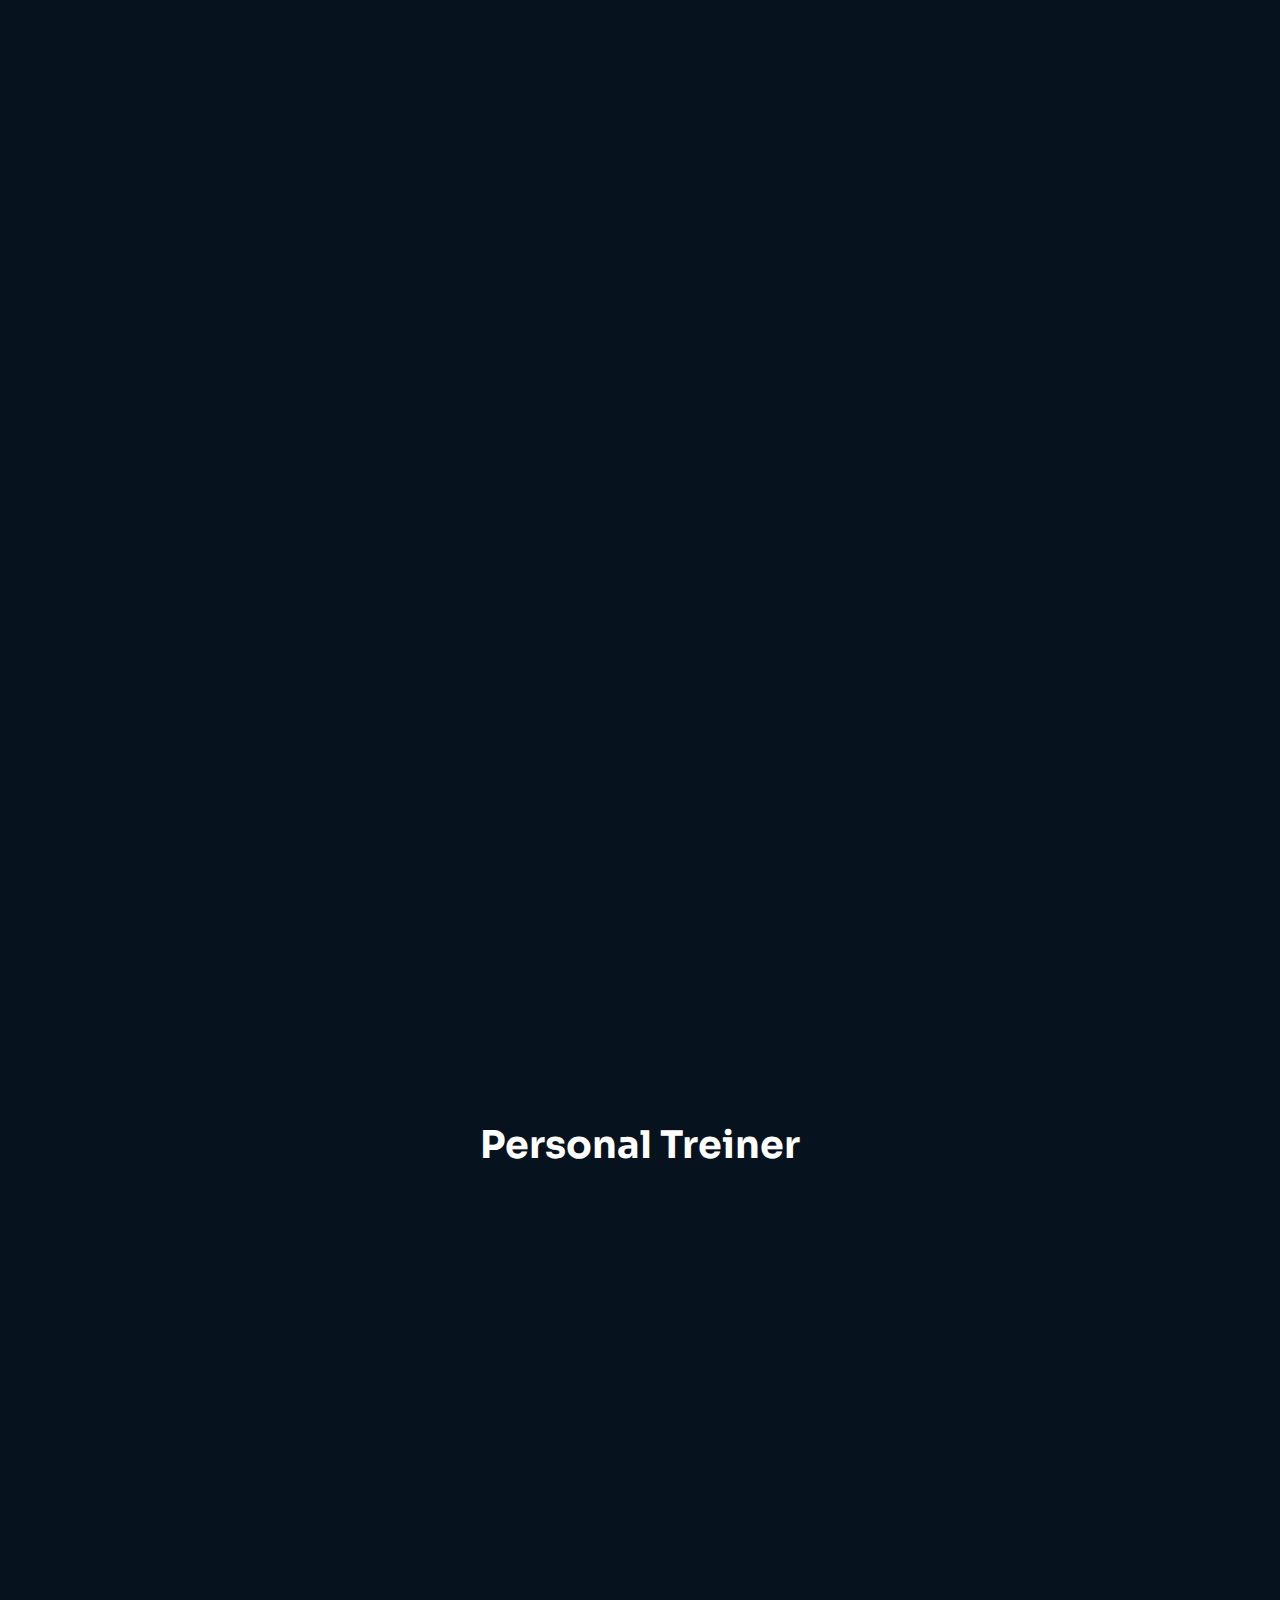
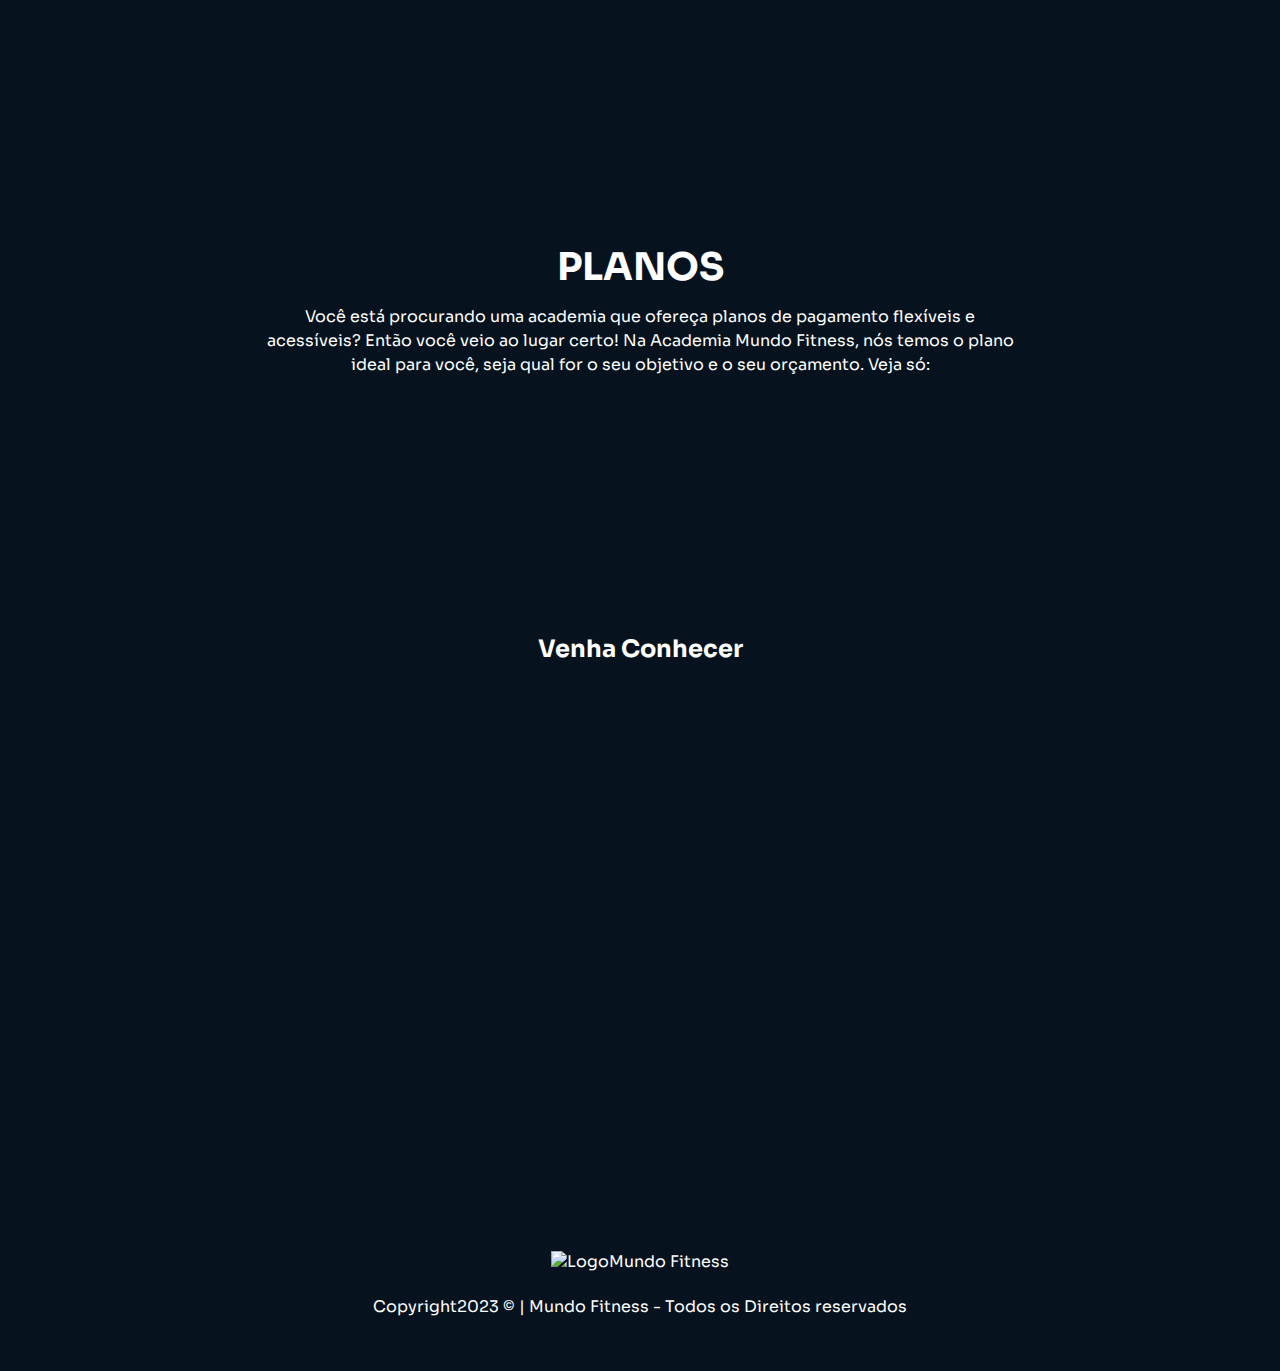
==== index.html @ b02ac6cb "Amimacoes" ====
<!DOCTYPE html>
<html lang="pt-br">
<head>
  <meta charset="UTF-8">
  <meta http-equiv="X-UA-Compatible" content="IE=edge">
  <meta name="viewport" content="width=device-width, initial-scale=1.0">
 
  <!--import animação-->
  <link href="https://unpkg.com/aos@2.3.1/dist/aos.css" rel="stylesheet">
  <!--fonte inportada-->

  <link rel="preconnect" href="https://fonts.googleapis.com"/>
  <link rel="preconnect" href="https://fonts.gstatic.com" crossorigin />
  <link href="https://fonts.googleapis.com/css2?family=Sora:wght@300;400;500;600&display=swap" rel="stylesheet" />

  <!--import icones-->
  <link rel="stylesheet" href="https://cdnjs.cloudflare.com/ajax/libs/font-awesome/6.0.0-beta3/css/all.min.css" integrity="sha512-Fo3rlrZj/k7ujTnHg4CGR2D7kSs0v4LLanw2qksYuRlEzO+tcaEPQogQ0KaoGN26/zrn20ImR1DfuLWnOo7aBA==" crossorigin="anonymous" referrerpolicy="no-referrer" />

  <!--import CSS-->
  <link rel="stylesheet" href="style.css" />
  <script src="https://unpkg.com/aos@2.3.1/dist/aos.js"></script> <!--import animação-->

  <title>Mundo Fitness - esculpa seu corpo!</title>
</head>
<body>
  <!--Header-->
  <div class="bg-home">
    <header>
      <nav class=" header-content container">
        <!--icones rede social-->
        <div class="header-icons" data-aos="fade-down">
          <a href="https://www.instagram.com/" target="_blank">
            <i class="fa-brands fa-instagram fa-2x"></i>
          </a>
          <a href="https://www.facebook.com/" target="_blank">
            <i class="fa-brands fa-facebook fa-2x"></i>
          </a>
          <a href="https://www.youtube.com/" target="_blank">
            <i class="fa-brands fa-youtube fa-2x"></i>
          </a>
          <a href="https://www.tiktok.com/" target="_blank">
            <i class="fa-brands fa-tiktok fa-2x"></i>
          </a>
        </div>

        <!--logo-->

        <div class="header-logo" data-aos="fade-up" data-aos-daley= "300" >
          <img
          data-aos="flip-up"
          data-aos-daley= "300"
          data-aos-duration = "1500"
          src="assets/Logo.svg"
          alt="LogoMundo Fitness"
          >
        </div>

        <!--botão-->

        <div data-aos="fade-down">
          <a class="header-button" href="#">
            Entrar
          </a>
        </div>
      </nav>
      <main class="hero container" data-aos="fade-up" data-aos-daley="400">
        <h1 >TRANSFORME SEU CORPO, ELEVE SUA MENTE, O CORPO ALCANÇA O QUE A MENTE ACREDITA, NO MUNDO FITNESS!</h1>
        <p>Horário de funcionamento: Seg - Sex 08:00 ás 19:00 </p>
        <a href="#" class=" button-matricula" target="_blank">
          Matricule-se
        </a>
      </main>
    </header>
  </div>

  <!-- sobre -->

  <section class="sobre">
    <div class="container sobre-content">
      <div data-aos="zoom-in" data-aos-daley="100">
        <img src="./assets/sobre academia.svg" alt="Imagem Sobre a Academia">
        
      </div>
      <div>
        <div 
        class="sobre-descricao"
        data-aos="zoom-out-left" data-aos-delay="250"
        >
          <h2>Sobre</h2>
          <p>No Mundo Fitness, você encontra tudo o que precisa para se exercitar 
            e se divertir, com uma estrutura completa e moderna, uma equipe de 
            profissionais qualificados e experientes, diversas modalidades de 
            exercícios, serviços de nutrição, fisioterapia, massagem, avaliação 
            física e personal trainer, além de um programa de fidelidade que te 
            premia com descontos, brindes e sorteios.</p>
            <p>Horário de Funcionamento: Seg a Sex <strong>08:00</strong> ás <strong>19:00</strong></p>
        </div>
      </div>
    </div>
  </section>

  <!--personal-->

  <section class="personal1">
    <h2 class=" personal-treiner">Personal Treiner</h2>
    <div class="container personal-content">
      
      <div data-aos="fade-right" data-aos-daley="350" data-aos-duration="600">
        <img src="./assets/personal-trainer1.jpg" alt="Imagem Sobre a personal">
        
      </div>
      <div>
        <div class="personal-descricao" data-aos="fade-left" data-aos-daley="450" data-aos-duration="800">
          <p>Com mais de 10 anos de experiência em treinamento físico, os  nossos 
            Personal Trainer é um especialista em ajudar seus clientes a atingir 
            seus objetivos de saúde e fitness. Ele é altamente qualificado em 
            avaliar as necessidades físicas de seus clientes e criar planos de
             treino personalizados para atender a essas necessidades. 
             Ele é apaixonado por ajudar as pessoas a alcançar seus objetivos e 
             tem uma abordagem motivadora e encorajadora para o treinamento físico. 
             Ele é especializado em treinamento de força, treinamento 
             e treinamento de resistência.</p>
        </div>
      </div>
    </div>
  </section>
  <section class="personal2">
    <div class="container personal-content1">
      <div>
        <div class="personal-descricao" data-aos="fade-right" data-aos-daley="550" data-aos-duration="600">
          <p>Os nossos Personal Trainer  é um profissional altamente experiente e 
            qualificado em treinamento físico. Ele tem mais de 15 anos de 
             em ajudar seus clientes a alcançar seus objetivos de saúde e 
             . Ele é especializado em treinamento de força, treinamento 
              e treinamento de resistência. Ele é apaixonado por ajudar as 
              pessoas a alcançar seus objetivos e tem uma abordagem motivadora e
               encorajadora para o treinamento físico. Ele é altamente qualificado 
               em avaliar as necessidades físicas de seus clientes e criar planos 
               de treino personalizados para atender a essas necessidades.</p>
        </div>
      </div>
      <div data-aos="fade-left" data-aos-daley="700" data-aos-duration="600">
        <img src="./assets/peronal-trainer2.jpeg" alt="Imagem Sobre a Personal">
        
      </div>
    </div>
  </section>

  <!-- Serviços-->

  <section class="servicos">

    <div class="servicos-content container">
      <h2>Planos</h2>
      <p>Você está procurando uma academia que ofereça planos de pagamento 
        flexíveis e acessíveis? Então você veio ao lugar certo! Na Academia Mundo  
        Fitness, nós temos o plano ideal para você, seja qual for o seu objetivo e o seu 
        orçamento. Veja só:</p>
    </div>



    <section class="cards">

      <div class="card" data-aos="fade-up" data-aos-daley= "250" data-aos-duration="1000">
        <img src="./assets/plano1.svg" alt="Plano mensal"/>
        <div class="preco-info">
          <strong>Plano Mensal</strong>
          <button>
            R$ 99,90
          </button>
        </div>
      </div>

      <div class="card" data-aos="fade-up" data-aos-daley= "450" data-aos-duration="1200">
        <img src="./assets/plano2.svg" alt="Plano mensal"/>
        <div class="preco-info">
          <strong>Plano Trimestral -16%</strong>
          <button>
            R$ 249,90
          </button>
        </div>
      </div>

      <div class="card" data-aos="fade-up" data-aos-daley= "650" data-aos-duration="1400">
        <img src="./assets/plano3.svg" alt="Plano mensal"/>
        <div class="preco-info">
          <strong>Plano Anual -33%</strong>
          <button>
            R$ 799,90
          </button>
        </div>
      </div>
    </section>
  </section>

  <!--footer-->

  <div class="servicos">
    <h2>Venha Conhecer</h2>
  </div>
  
  <iframe 
   width="100%"
  src="https://www.google.com/maps/embed?pb=!1m10!1m8!1m3!1d236.71775226901954!2d-53.7141553!3d-18.3251892!3m2!1i1024!2i768!4f13.1!5e0!3m2!1spt-BR!2sbr!4v1694975480245!5m2!1spt-BR!2sbr" width="600" height="450" style="border:0;" allowfullscreen="" loading="lazy" referrerpolicy="no-referrer-when-downgrade">
</iframe>
<footer class="footer">
  <div class="footer-icons">
    <a href="https://www.instagram.com/" target="_blank">
      <i class="fa-brands fa-instagram fa-2x"></i>
    </a>
    <a href="https://www.facebook.com/" target="_blank">
      <i class="fa-brands fa-facebook fa-2x"></i>
    </a>
    <a href="https://www.youtube.com/" target="_blank">
      <i class="fa-brands fa-youtube fa-2x"></i>
    </a>
    <a href="https://www.tiktok.com/" target="_blank">
      <i class="fa-brands fa-tiktok fa-2x"></i>
    </a>
  </div>
  <div>
    <img src="assets/Logo.svg"
          alt="LogoMundo Fitness">
  </div>
  <p> Copyright2023 © | Mundo Fitness - Todos os Direitos reservados</p>
</footer>
 <!--botão whats-->

 <a href="https://api.whatsapp.com/send?phone=5567984098077&text=Ol%C3%A1,%20Mundo%20Fitness,%20Quero%20saber%20mais%20sobre%20os%20seus%20servi%C3%A7os%20e%20benef%C3%ADcios?" 
 class="btn-whatsapp" 
 target="_blank"
 data-aos="zoom-in-up" data-aos-daley="400"
 >
  <img 
  src="./assets/whatsapp.svg" alt="Botão whatsapp"
  >
  <span class="tooltip-text">Entre em Contato</span>
 </a>
 <script src="./script.js"></script>
</body> 
</html>
---- style.css ----
* {
  margin: 0;
  padding: 0;
  box-sizing: border-box;
  outline: 0;
}

header {
  width: 100%;
}

.header-content {
  display: flex;
  align-items: center;
  justify-content: space-between;
}

i {
  color: #fff;
}

.header-icons {
  display: flex;
  gap: 14px;
}

.header-icons a:hover i {
  animation: translateY 0.7s infinite alternate;
  color: #FF3131;
}

@keyframes translateY {
  from {
    transform: translateY(0) scale(1);
  }
  to {
    transform: translateY(-8px) scale(1.3);
  }
}
.header-button {
  border: 1px solid #fff;
  padding: 8px 24px;
  border-radius: 4px;
  color: #fff;
  background-color: transparent;
}

.header-button:hover {
  border: #FF3131;
  background-color: #FF3131;
  transition: background-color 0.7s;
}

.header-logo {
  display: flex;
  align-items: center;
  justify-content: center;
  margin-top: 14px;
}

@media screen and (max-width: 750px) {
  .header-content {
    width: 100%;
    flex-direction: column;
    align-items: center;
    justify-content: center;
  }
  i {
    margin-top: 18px;
    font-size: 40px;
  }
  .header-logo img {
    width: 150px;
    margin-top: 46px;
  }
  .header-button {
    display: none;
  }
}
.container {
  max-width: 1280px;
  margin: 0 auto;
  padding: 0 24px;
}

.bg-home {
  position: relative;
}

.bg-home:before {
  content: "";
  display: block;
  position: absolute;
  background-image: linear-gradient ( to bottom, rgba (6, 18, 30, 0.1), #06121e ), url("../assets/background.svg");
  left: 0;
  top: 0;
  width: 100%;
  height: 100%;
  z-index: -1;
  background-size: cover;
  background-repeat: no-repeat;
  background-position: 50% 0;
  opacity: 0.9;
}

.hero {
  color: #fff;
  min-height: 80vh;
  display: flex;
  flex-direction: column;
  align-items: center;
  justify-content: center;
  padding: 14px;
}
.hero h1 {
  text-align: center;
  line-height: 150%;
  max-width: 940px;
  font-size: 46px;
}
.hero p {
  text-align: center;
  margin: 0 14px;
}

.button-matricula {
  padding: 14px 28px;
  color: #fff;
  background-color: #FF3131;
  border-radius: 4px;
  border: 0;
  font-size: 18px;
  font-weight: 600;
  margin: 14px 0;
}

.button-matricula:hover {
  animation: scaleButton 0.8s alternate infinite;
}

@keyframes scaleButton {
  from {
    transform: scale(1);
  }
  to {
    transform: scale(1.07);
  }
}
@media screen and (max-width: 750px) {
  .hero {
    min-height: 60vh;
  }
  .hero h1 {
    font-size: 30px;
    padding: 0 14px;
    width: 100%;
  }
  .hero p {
    font-size: 14px;
  }
}
@media scren and (max-width: 480px) {
  .hero h1 {
    font-size: 24px;
  }
}
.sobre {
  background-color: #06121e;
  overflow: hidden;
  color: #fff;
}

.sobre-content {
  display: flex;
  align-items: center;
  justify-content: center;
  gap: 14px;
  padding: 34px 14px 64px 14px;
}
.sobre-content img {
  max-width: 570px;
}

.sobre-content div {
  flex: 1;
}

.sobre-descricao h2 {
  font-size: 38px;
  margin-bottom: 24px;
}
.sobre-descricao p {
  margin-bottom: 14px;
  line-height: 150%;
}
.sobre-descricao p strong {
  color: #FF3131;
}

@media screen and (max-width: 750px) {
  .sobre-content {
    flex-direction: column;
  }
}
.personal1 {
  background-color: #06121e;
  overflow: hidden;
  color: #fff;
  display: flex;
  flex-direction: column;
  align-items: center;
  justify-content: space-between;
  text-align: justify;
}
.personal1 h2 {
  margin-bottom: 34px;
  font-size: 38px;
}

.personal2 {
  background-color: #06121e;
  overflow: hidden;
  color: #fff;
  display: flex;
  flex-direction: column;
  align-items: center;
  justify-content: space-between;
  text-align: justify;
}

.personal-content {
  display: flex;
  align-items: center;
  justify-content: center;
  gap: 14px;
  padding: 34px 14px 64px 14px;
}
.personal-content img {
  max-width: 570px;
}

.personal-content div {
  flex: 1;
}

.personal-content1 {
  display: flex;
  align-items: center;
  justify-content: center;
  gap: 36px;
  padding: 30px 14px 50px 14px;
}
.personal-content1 img {
  max-width: 570px;
}

.personal-content1 div {
  flex: 1;
}

.personal-descricao h2 {
  font-size: 38px;
}
.personal-descricao p {
  line-height: 150%;
}

@media screen and (max-width: 750px) {
  .personal-content {
    flex-direction: column;
    align-items: center;
  }
}
@media screen and (max-width: 750px) {
  .personal-content1 {
    flex-direction: column-reverse;
    align-items: center;
  }
}
.servicos {
  background-color: #06121e;
  color: #fff;
  display: flex;
  flex-direction: column;
  align-items: center;
  justify-content: center;
  padding: 54px 14px;
}

.servicos-content h2 {
  text-transform: uppercase;
  text-align: center;
  margin-bottom: 14px;
  font-size: 38px;
}

.servicos-content p {
  text-align: center;
  line-height: 150%;
  margin-bottom: 24px;
  max-width: 750px;
}

.cards {
  display: flex;
  align-items: center;
  justify-content: center;
  gap: 16px;
  padding: 0 44px 34px 44px;
}

.card {
  flex: 1;
  display: flex;
  flex-direction: column;
  background-color: #fff;
  border-radius: 8px;
  box-shadow: 0px 1px 7px 0.3px rgba(255, 255, 255, 0.45);
  overflow: hidden;
}
.card img {
  width: 100%;
  max-width: 354px;
  transition: transform 0.2s;
}

.card img:hover {
  transform: scale(1.2);
  z-index: 1;
}

.preco-info {
  width: 100%;
  display: flex;
  justify-content: space-between;
  padding: 14px;
  background-color: #fff;
  z-index: 99;
}
.preco-info strong {
  color: #232224;
}

.preco-info button {
  padding: 4px 8px;
  background-color: #FF3131;
  color: #fff;
  border: 0;
  border-radius: 4px;
}

@media screen and (max-width: 750px) {
  .cards {
    flex-direction: column;
    align-items: center;
  }
}
.footer {
  display: flex;
  flex-direction: column;
  align-items: center;
  justify-content: center;
  padding: 54px 0;
  gap: 24px;
  color: #fff;
}

.footer-icons {
  display: flex;
  gap: 8px;
  color: #fff;
}

.btn-whatsapp {
  position: fixed;
  bottom: 24px;
  right: 44px;
  z-index: 99;
}
.btn-whatsapp img {
  max-width: 58px;
  transition: transform 0.4s;
}
.btn-whatsapp img:hover {
  transform: scale(1.1);
}

.btn-whatsapp .tooltip-text {
  visibility: hidden;
  position: absolute;
  width: 120px;
  top: -60px;
  left: -35px;
  padding: 4px;
  border-radius: 8px;
  background-color: #232224;
  color: #fff;
  text-align: center;
  opacity: 0;
  transition: opacity 0, 4s;
}

.btn-whatsapp:hover .tooltip-text {
  visibility: visible;
  opacity: 1;
}

@media screen and (max-width: 750px) {
  .btn-whatsapp img {
    max-width: 48px;
  }
}
body {
  font-family: "Sora", sans-serif;
  width: 100%;
  height: 100vh;
  position: relative;
  background-color: #06121e;
}

button {
  font-family: "sora", sans-serif;
  cursor: pointer;
}

svg {
  width: 100%;
}

img {
  width: 100%;
}

a {
  cursor: pointer;
  text-decoration: none;
}/*# sourceMappingURL=style.css.map */
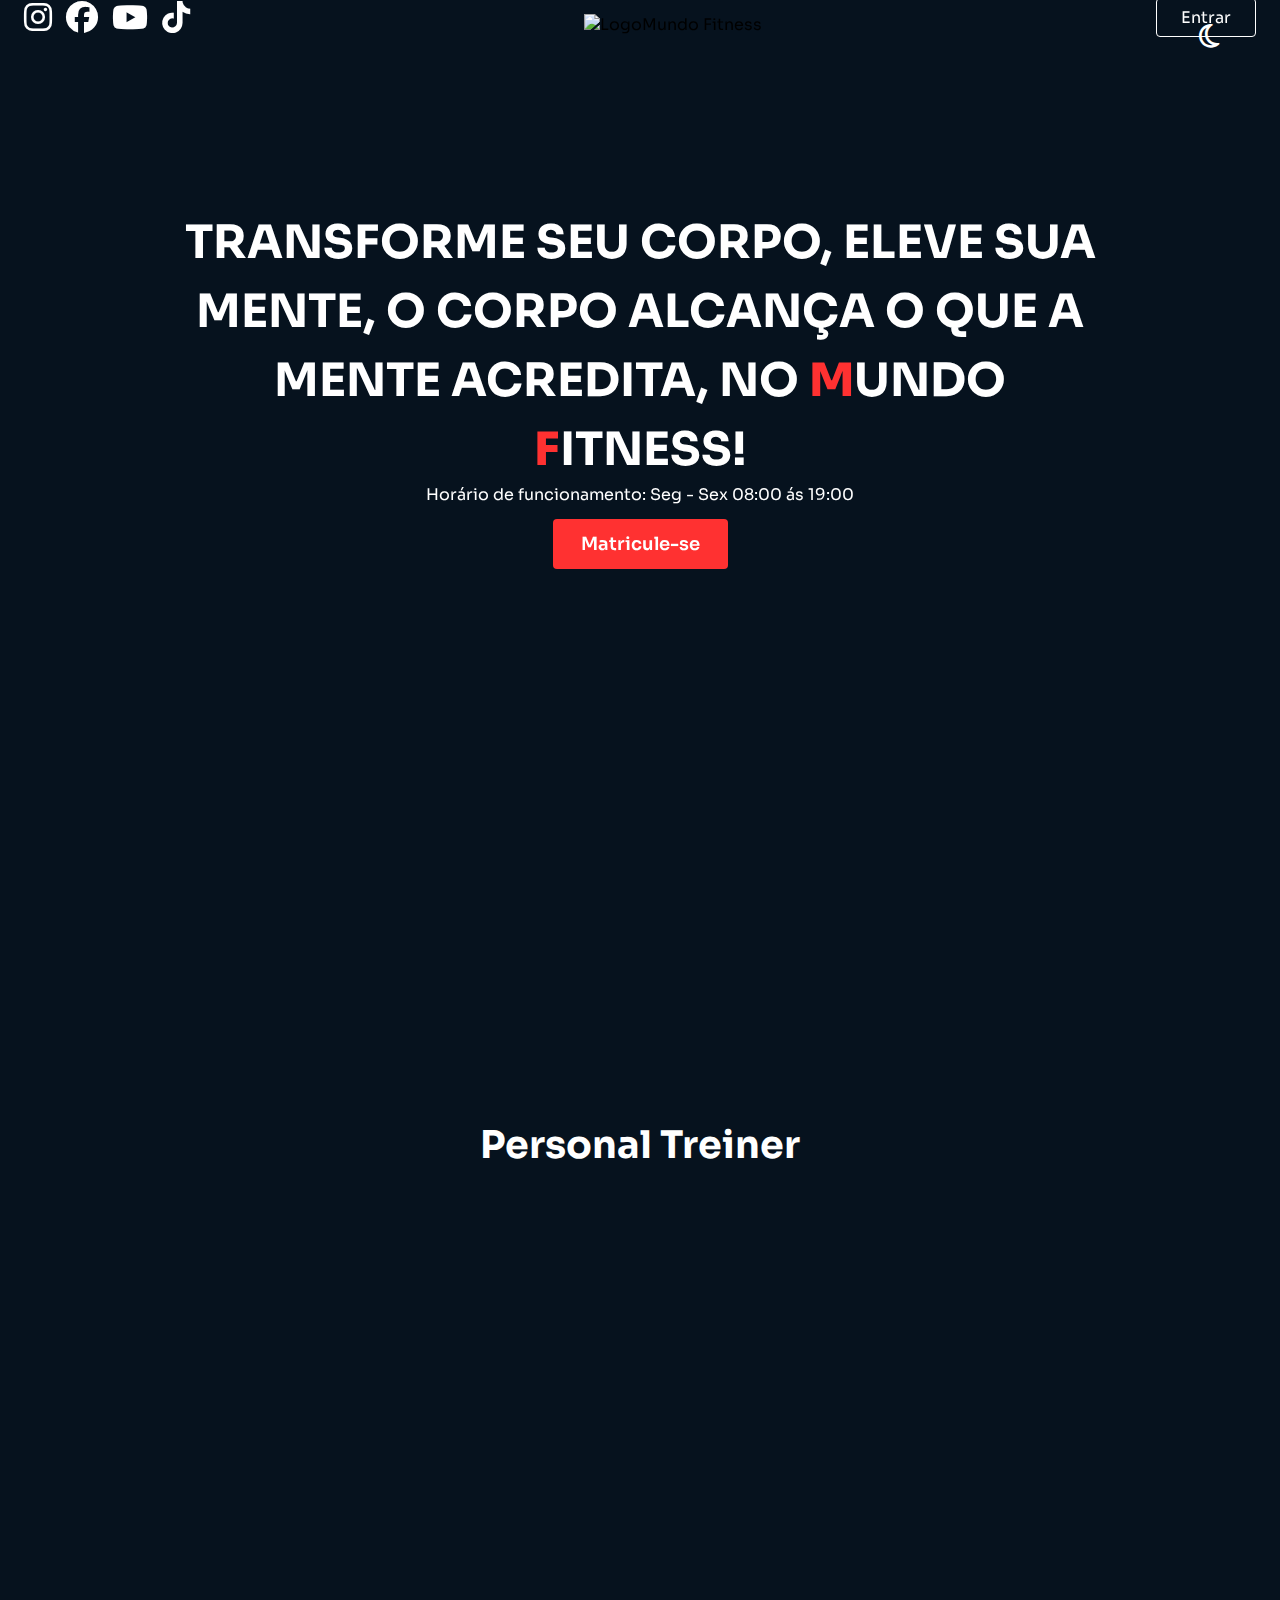
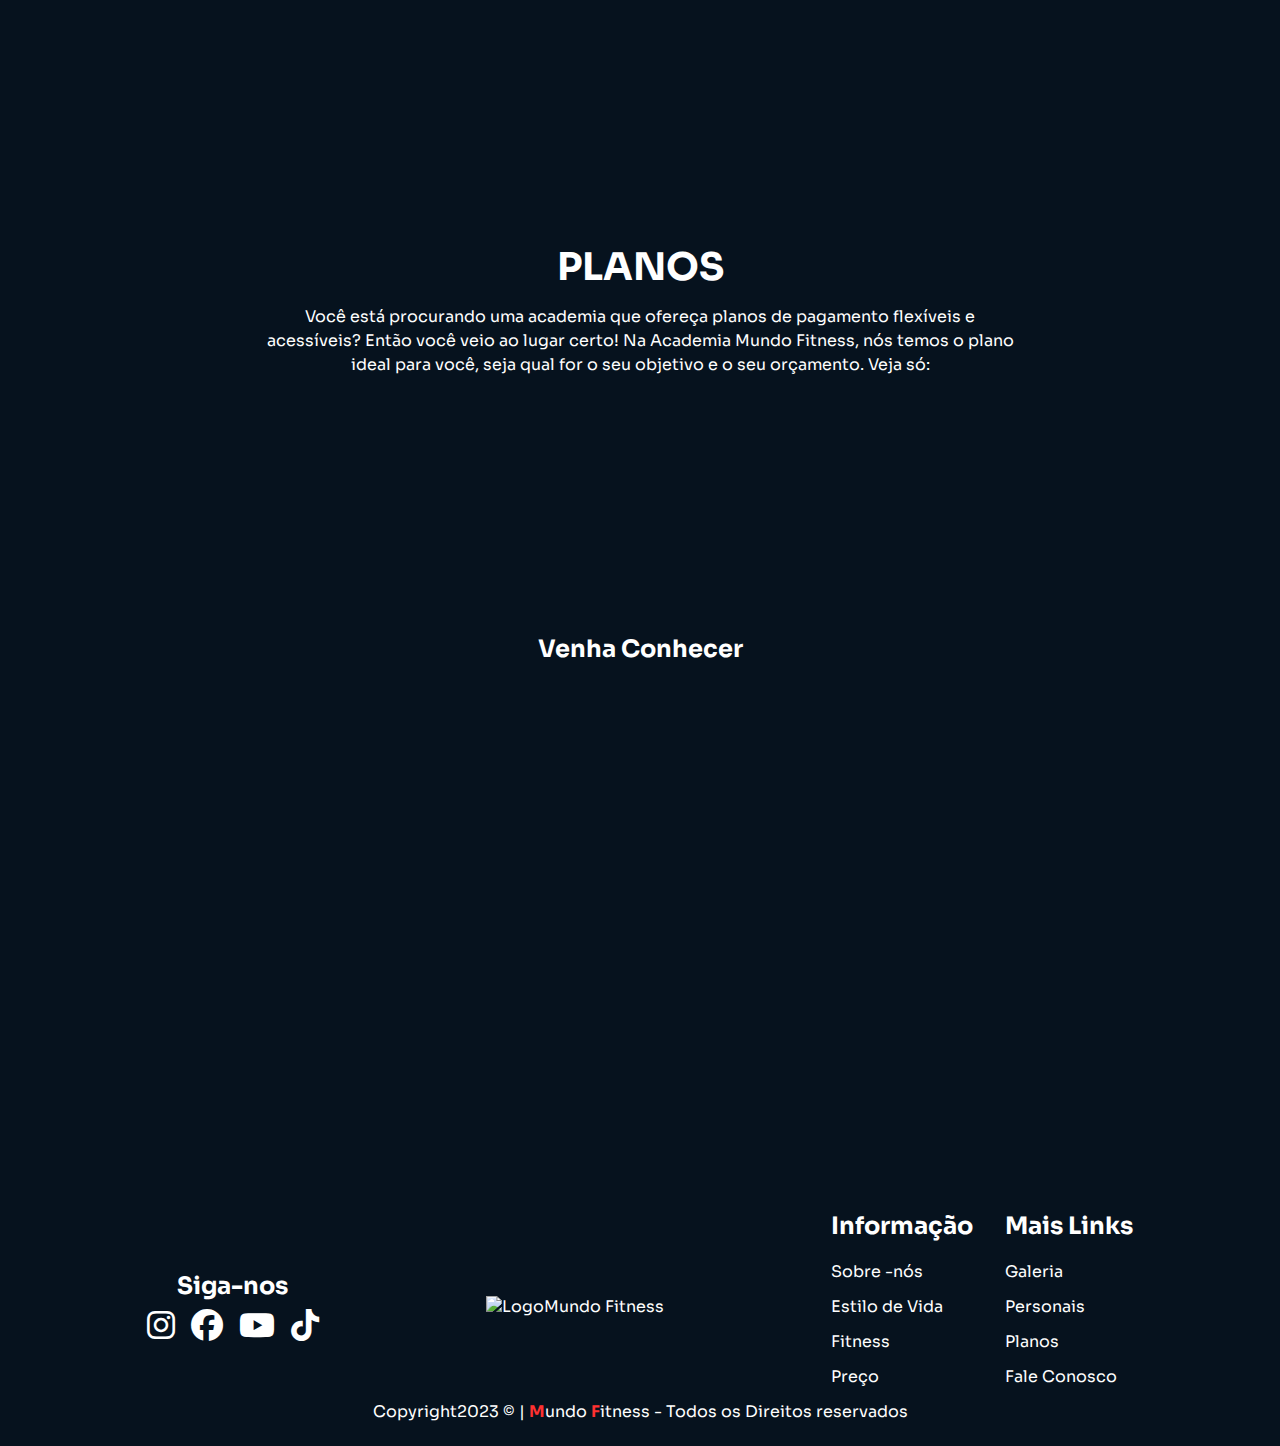
==== commit a454251d: "theme dark and light" ====
--- a/index.html
+++ b/index.html
@@ -4,6 +4,8 @@
   <meta charset="UTF-8">
   <meta http-equiv="X-UA-Compatible" content="IE=edge">
   <meta name="viewport" content="width=device-width, initial-scale=1.0">
+
+  <link rel="shortcut icon" type="imagex/png" href="./assets/Background-escuro.png" >
  
   <!--import animação-->
   <link href="https://unpkg.com/aos@2.3.1/dist/aos.css" rel="stylesheet">
@@ -15,14 +17,14 @@
 
   <!--import icones-->
   <link rel="stylesheet" href="https://cdnjs.cloudflare.com/ajax/libs/font-awesome/6.0.0-beta3/css/all.min.css" integrity="sha512-Fo3rlrZj/k7ujTnHg4CGR2D7kSs0v4LLanw2qksYuRlEzO+tcaEPQogQ0KaoGN26/zrn20ImR1DfuLWnOo7aBA==" crossorigin="anonymous" referrerpolicy="no-referrer" />
-
+  <link rel="stylesheet" href="https://cdnjs.cloudflare.com/ajax/libs/font-awesome/6.4.2/css/all.min.css" />
   <!--import CSS-->
   <link rel="stylesheet" href="style.css" />
   <script src="https://unpkg.com/aos@2.3.1/dist/aos.js"></script> <!--import animação-->
 
   <title>Mundo Fitness - esculpa seu corpo!</title>
 </head>
-<body>
+<body class="light-mode">
   <!--Header-->
   <div class="bg-home">
     <header>
@@ -47,6 +49,7 @@
 
         <div class="header-logo" data-aos="fade-up" data-aos-daley= "300" >
           <img
+          class="lg"
           data-aos="flip-up"
           data-aos-daley= "300"
           data-aos-duration = "1500"
@@ -56,7 +59,7 @@
         </div>
 
         <!--botão-->
-
+        <div class="light-theme"></div>
         <div data-aos="fade-down">
           <a class="header-button" href="#">
             Entrar
@@ -64,8 +67,13 @@
         </div>
       </nav>
       <main class="hero container" data-aos="fade-up" data-aos-daley="400">
-        <h1 >TRANSFORME SEU CORPO, ELEVE SUA MENTE, O CORPO ALCANÇA O QUE A MENTE ACREDITA, NO MUNDO FITNESS!</h1>
-        <p>Horário de funcionamento: Seg - Sex 08:00 ás 19:00 </p>
+        <h1 >TRANSFORME SEU CORPO, ELEVE SUA MENTE, O CORPO ALCANÇA O QUE A MENTE ACREDITA, NO <Strong class="red">M</Strong>UNDO <Strong class="red">F</Strong>ITNESS!</h1>
+        <p class ="p">Horário de funcionamento: Seg - Sex 08:00 ás 19:00 </p>
+        <div data-aos="fade-down">
+          <a class="header-button1" href="#">
+            Entrar
+          </a>
+        </div>
         <a href="#" class=" button-matricula" target="_blank">
           Matricule-se
         </a>
@@ -206,25 +214,55 @@
 </iframe>
 <footer class="footer">
   <div class="footer-icons">
-    <a href="https://www.instagram.com/" target="_blank">
-      <i class="fa-brands fa-instagram fa-2x"></i>
-    </a>
-    <a href="https://www.facebook.com/" target="_blank">
-      <i class="fa-brands fa-facebook fa-2x"></i>
-    </a>
-    <a href="https://www.youtube.com/" target="_blank">
-      <i class="fa-brands fa-youtube fa-2x"></i>
-    </a>
-    <a href="https://www.tiktok.com/" target="_blank">
-      <i class="fa-brands fa-tiktok fa-2x"></i>
-    </a>
+    <h2>Siga-nos</h2>
+      <div class="icons">
+        <a href="https://www.instagram.com/" target="_blank">
+          <i class=" fa-brands fa-instagram fa-2x"></i>
+        </a>
+        <a href="https://www.facebook.com/" target="_blank">
+          <i class="fa-brands fa-facebook fa-2x"></i>
+        </a>
+        <a href="https://www.youtube.com/" target="_blank">
+          <i class=" fa-brands fa-youtube fa-2x"></i>
+        </a>
+        <a href="https://www.tiktok.com/" target="_blank">
+          <i class="fa-brands fa-tiktok fa-2x"></i>
+        </a>
+      </div>
   </div>
   <div>
     <img src="assets/Logo.svg"
-          alt="LogoMundo Fitness">
-  </div>
-  <p> Copyright2023 © | Mundo Fitness - Todos os Direitos reservados</p>
+          alt="LogoMundo Fitness"
+          class="ic"
+          >
+          
+  </div>
+<div class="alinhamento">
+  <div class="info-h1">
+    <h2 >Informação</h2>
+    <ul>
+      <li class="info-li"><a href="#">Sobre -nós</a></li>
+      <li class="info-li"><a href="#">Estilo de Vida</a></li>
+      <li class="info-li"><a href="#">Fitness</a></li>
+      <li class="info-li"><a href="#">Preço</a></li>
+    </ul>
+  </div>
+
+  <div class="info-h2">
+    <h2 >Mais Links</h2>
+    <ul>
+      <li class="info-li"><a href="#">Galeria</a></li>
+      <li class="info-li"><a href="#">Personais</a></li>
+      <li class="info-li"><a href="#">Planos</a></li>
+      <li class="info-li"><a href="#">Fale Conosco</a></li>
+    </ul>
+  </div>
+</div>
+
 </footer>
+  <div class="copy">
+    <p> Copyright2023 © | <Strong class="red">M</Strong>undo <Strong class="red">F</Strong>itness - Todos os Direitos reservados</p>
+  </div>
  <!--botão whats-->
 
  <a href="https://api.whatsapp.com/send?phone=5567984098077&text=Ol%C3%A1,%20Mundo%20Fitness,%20Quero%20saber%20mais%20sobre%20os%20seus%20servi%C3%A7os%20e%20benef%C3%ADcios?" 
--- a/style.css
+++ b/style.css
@@ -77,6 +77,30 @@
     display: none;
   }
 }
+.header-button1 {
+  display: none;
+}
+
+.header-button1 {
+  border: 1px solid #fff;
+  padding: 8px 24px;
+  border-radius: 4px;
+  color: #fff;
+  background-color: transparent;
+}
+
+.header-button1:hover {
+  border: #FF3131;
+  background-color: #FF3131;
+  transition: background-color 0.7s;
+}
+
+@media screen and (max-width: 750px) {
+  .header-button1 {
+    display: flex;
+    margin: 24px 0 10px 0;
+  }
+}
 .container {
   max-width: 1280px;
   margin: 0 auto;
@@ -91,7 +115,7 @@
   content: "";
   display: block;
   position: absolute;
-  background-image: linear-gradient ( to bottom, rgba (6, 18, 30, 0.1), #06121e ), url("../assets/background.svg");
+  background-image: linear-gradient(to bottom, rgba(6, 18, 30, 0.1), #06121e), url("../assets/bg.svg");
   left: 0;
   top: 0;
   width: 100%;
@@ -357,20 +381,83 @@
 }
 .footer {
   display: flex;
+  flex-direction: row;
+  align-items: center;
+  justify-content: space-around;
+  padding: 38px 70px 0 70px;
+  gap: 14px;
+  color: #fff;
+}
+
+.footer-icons {
+  display: flex;
   flex-direction: column;
-  align-items: center;
-  justify-content: center;
-  padding: 54px 0;
-  gap: 24px;
-  color: #fff;
-}
-
-.footer-icons {
-  display: flex;
   gap: 8px;
   color: #fff;
-}
-
+  align-items: center;
+}
+
+.footer .alinhamento {
+  display: flex;
+  flex-direction: row;
+}
+.footer .info-h1 {
+  margin-right: 16px;
+}
+.footer .info-h2 {
+  margin-left: 16px;
+}
+
+.info-h2 > h2 {
+  margin-bottom: 20px;
+}
+
+.info-h1 > h2 {
+  margin-bottom: 20px;
+}
+
+.icons {
+  display: flex;
+  flex-direction: row;
+  gap: 16px;
+}
+
+.copy {
+  display: flex;
+  color: #fff;
+  align-items: center;
+  justify-content: center;
+  padding-bottom: 24px;
+}
+
+.red {
+  color: #FF3131;
+}
+
+.info-li {
+  list-style: none;
+  margin-bottom: 14px;
+}
+
+.info-li > a {
+  color: #fff;
+  transition: 0.3s;
+}
+
+.info-h2 > h2 {
+  margin-bottom: 20px;
+}
+
+.info-li > a:hover {
+  color: #FF3131;
+}
+
+@media screen and (max-width: 750px) {
+  .footer {
+    align-items: center;
+    flex-direction: column;
+  }
+}
 .btn-whatsapp {
   position: fixed;
   bottom: 24px;
@@ -410,6 +497,148 @@
     max-width: 48px;
   }
 }
+@media screen and (max-width: 750px) {
+  .info-h2 > h2 {
+    font-size: 24px;
+  }
+}
+@media screen and (max-width: 380px) {
+  .info-h2 > h2 {
+    font-size: 18px;
+  }
+}
+@media screen and (max-width: 750px) {
+  .info-h2 > ul > li {
+    font-size: 20px;
+  }
+}
+@media screen and (max-width: 380px) {
+  .info-h2 > ul > li {
+    font-size: 16px;
+  }
+}
+@media screen and (max-width: 750px) {
+  .info-h1 > h2 {
+    font-size: 24px;
+  }
+}
+@media screen and (max-width: 380px) {
+  .info-h1 > h2 {
+    font-size: 18px;
+  }
+}
+@media screen and (max-width: 750px) {
+  .info-h1 > ul > li {
+    font-size: 20px;
+  }
+}
+@media screen and (max-width: 380px) {
+  .info-h1 > ul > li {
+    font-size: 16px;
+  }
+}
+@media screen and (max-width: 750px) {
+  .copy {
+    font-size: 16px;
+  }
+}
+@media screen and (max-width: 414px) {
+  .copy {
+    font-size: 11px;
+  }
+}
+.light-theme {
+  display: flex;
+  width: 30px;
+  height: 30px;
+  border-radius: 50%;
+  position: absolute;
+  top: 1.3rem;
+  right: 5.6rem;
+  cursor: pointer;
+  align-items: center;
+  justify-content: center;
+  background-color: #edeaef #edeaef;
+  color: #fff;
+}
+@media screen and (max-width: 1280px) {
+  .light-theme {
+    top: 1.3rem;
+    right: 3.5rem;
+  }
+}
+@media screen and (max-width: 1115px) {
+  .light-theme {
+    top: 1.3rem;
+    right: 3.5rem;
+  }
+}
+@media screen and (max-width: 750px) {
+  .light-theme {
+    top: 1.3rem;
+    right: 3rem;
+  }
+}
+
+.light-theme::before {
+  content: "\f186";
+  font-family: fontAwesome;
+  font-size: 1.7rem;
+  position: relative;
+  color: #fff;
+}
+
+.light .light-theme::before {
+  content: "\f185";
+  color: #000;
+}
+
+.light .bg-home:after {
+  content: "";
+  display: block;
+  position: absolute;
+  background-image: linear-gradient(to bottom, rgba(6, 18, 30, 0.2), #edeaef), url("../assets/bg.svg");
+  left: 0;
+  top: 0;
+  width: 100%;
+  height: 100%;
+  z-index: -1;
+  background-size: cover;
+  background-repeat: no-repeat;
+  background-position: 50% 0;
+  opacity: 1;
+}
+
+.light .sobre, .light .info-h1, .light .info-h2, .light .personal1, .light .personal2, .light .servicos, .light .copy {
+  background-color: #edeaef;
+}
+.light h2 {
+  color: #06121e;
+}
+.light li > a {
+  color: #06121e;
+}
+.light .fa-instagram, .light .fa-facebook, .light .fa-youtube, .light .fa-tiktok {
+  color: #06121e;
+}
+.light p {
+  color: #06121e;
+}
+
+.light .footer {
+  background-color: #edeaef;
+  margin-top: -5px;
+  z-index: 1;
+}
+
+.light .card {
+  box-shadow: 0px 1px 7px 0.5px rgba(6, 18, 30, 0.45);
+}
+
+.light h1 {
+  color: #0c2135;
+}
+
 body {
   font-family: "Sora", sans-serif;
   width: 100%;
@@ -434,4 +663,4 @@
 a {
   cursor: pointer;
   text-decoration: none;
-}/*# sourceMappingURL=style.css.map */
+}/*# sourceMappingURL=style.css.map */